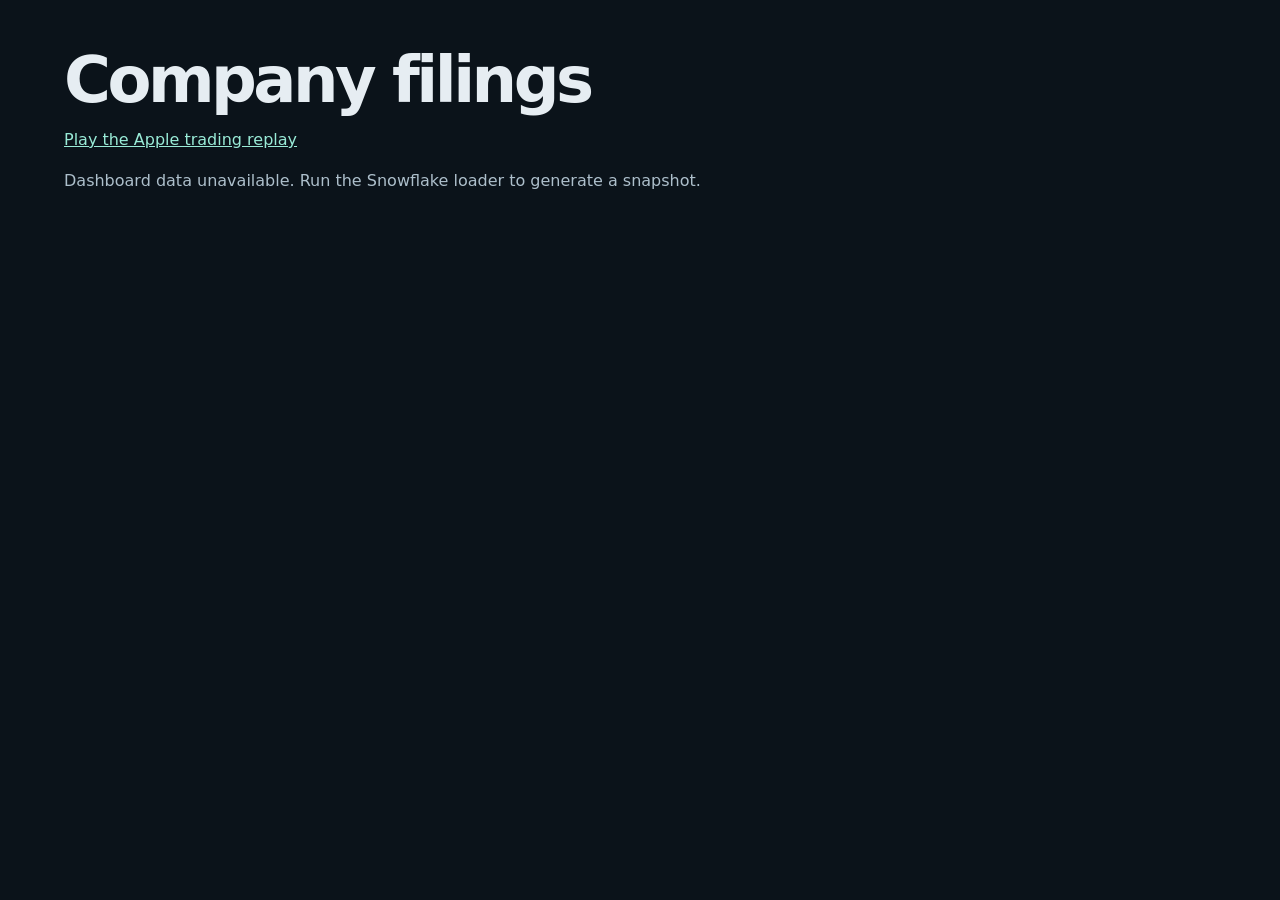
==== site/index.html @ e9c34d88 "Prepare SEC filings dashboard and Apple replay for hackathon" ====
<!doctype html>
<html lang="en">
<head>
  <meta charset="utf-8">
  <meta name="viewport" content="width=device-width, initial-scale=1">
  <title>Company filings</title>
  <link rel="stylesheet" href="style.css">
  <script src="dashboard.js" defer></script>
</head>
<body>
  <main>
    <header>
      <h1>Company filings</h1>
      <p><a href="replay.html">Play the Apple trading replay</a></p>
      <p id="status" role="status">Loading dashboard data…</p>
      <label for="company" hidden>Company</label>
      <select id="company" hidden></select>
    </header>
    <div id="dashboard" hidden>
      <section>
        <h2>Quarterly revenue</h2>
        <p class="note">US dollars. Select a bar to open its SEC filing. Derived Q4 values use annual revenue minus the first three quarters.</p>
        <div id="revenue" class="chart"></div>
      </section>
      <section>
        <h2>Filing timeline</h2>
        <ol id="filings"></ol>
      </section>
    </div>
  </main>
</body>
</html>
---- site/style.css ----
:root { color-scheme: dark; font: 16px/1.55 system-ui, sans-serif; background: #0b131a; color: #e6edf2; }
* { box-sizing: border-box; }
main { width: min(72rem, 92%); margin: 3rem auto; }
h1 { font-size: clamp(2.25rem, 6vw, 4rem); letter-spacing: -.055em; line-height: 1; margin-bottom: .75rem; }
h2 { margin: 0; letter-spacing: -.025em; }
section { border: 1px solid #273a47; background: #101e28; border-radius: 1rem; padding: clamp(1rem, 4vw, 2rem); margin: 1.5rem 0; }
#status, .note { color: #adbfcb; }
select { background: #101e28; color: inherit; font: inherit; padding: .45rem; border: 1px solid #47616f; border-radius: .4rem; }
.chart { display: grid; gap: .7rem; margin-top: 1.5rem; }
.bar-row { display: grid; grid-template-columns: 6rem minmax(0, 1fr) 5rem; align-items: center; gap: .7rem; text-decoration: none; }
.track { height: 1.25rem; border-radius: .3rem; background: #22333f; overflow: hidden; }
.bar { display: block; height: 100%; background: #60dfbc; }
.derived .bar { background: repeating-linear-gradient(135deg, #60dfbc, #60dfbc 5px, #347e74 5px, #347e74 10px); }
a { color: #99ebd7; }
a:hover, a:focus-visible { text-decoration: underline; }
#filings { list-style: none; padding: 0; }
#filings li { padding: .65rem 0; border-top: 1px solid #273a47; display: flex; gap: 1rem; }
time { font-variant-numeric: tabular-nums; color: #adbfcb; }
@media (max-width: 440px) { .bar-row { grid-template-columns: 5.3rem minmax(0, 1fr) 4.5rem; gap: .35rem; font-size: .875rem; } }
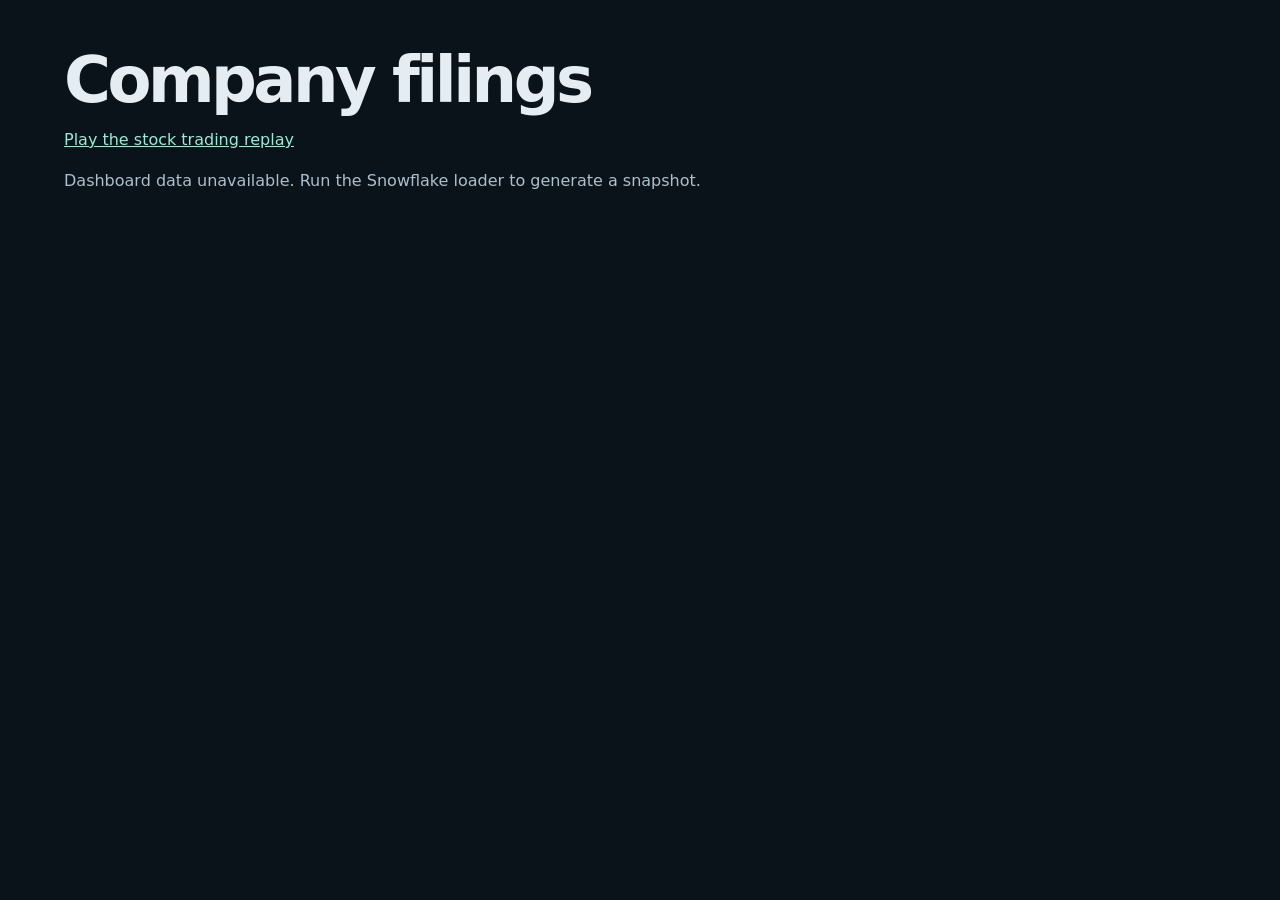
==== commit 32926453: "Publish historical replay source and link Netlify demo" ====
--- a/site/index.html
+++ b/site/index.html
@@ -11,7 +11,7 @@
   <main>
     <header>
       <h1>Company filings</h1>
-      <p><a href="replay.html">Play the Apple trading replay</a></p>
+      <p><a href="replay.html">Play the stock trading replay</a></p>
       <p id="status" role="status">Loading dashboard data…</p>
       <label for="company" hidden>Company</label>
       <select id="company" hidden></select>
